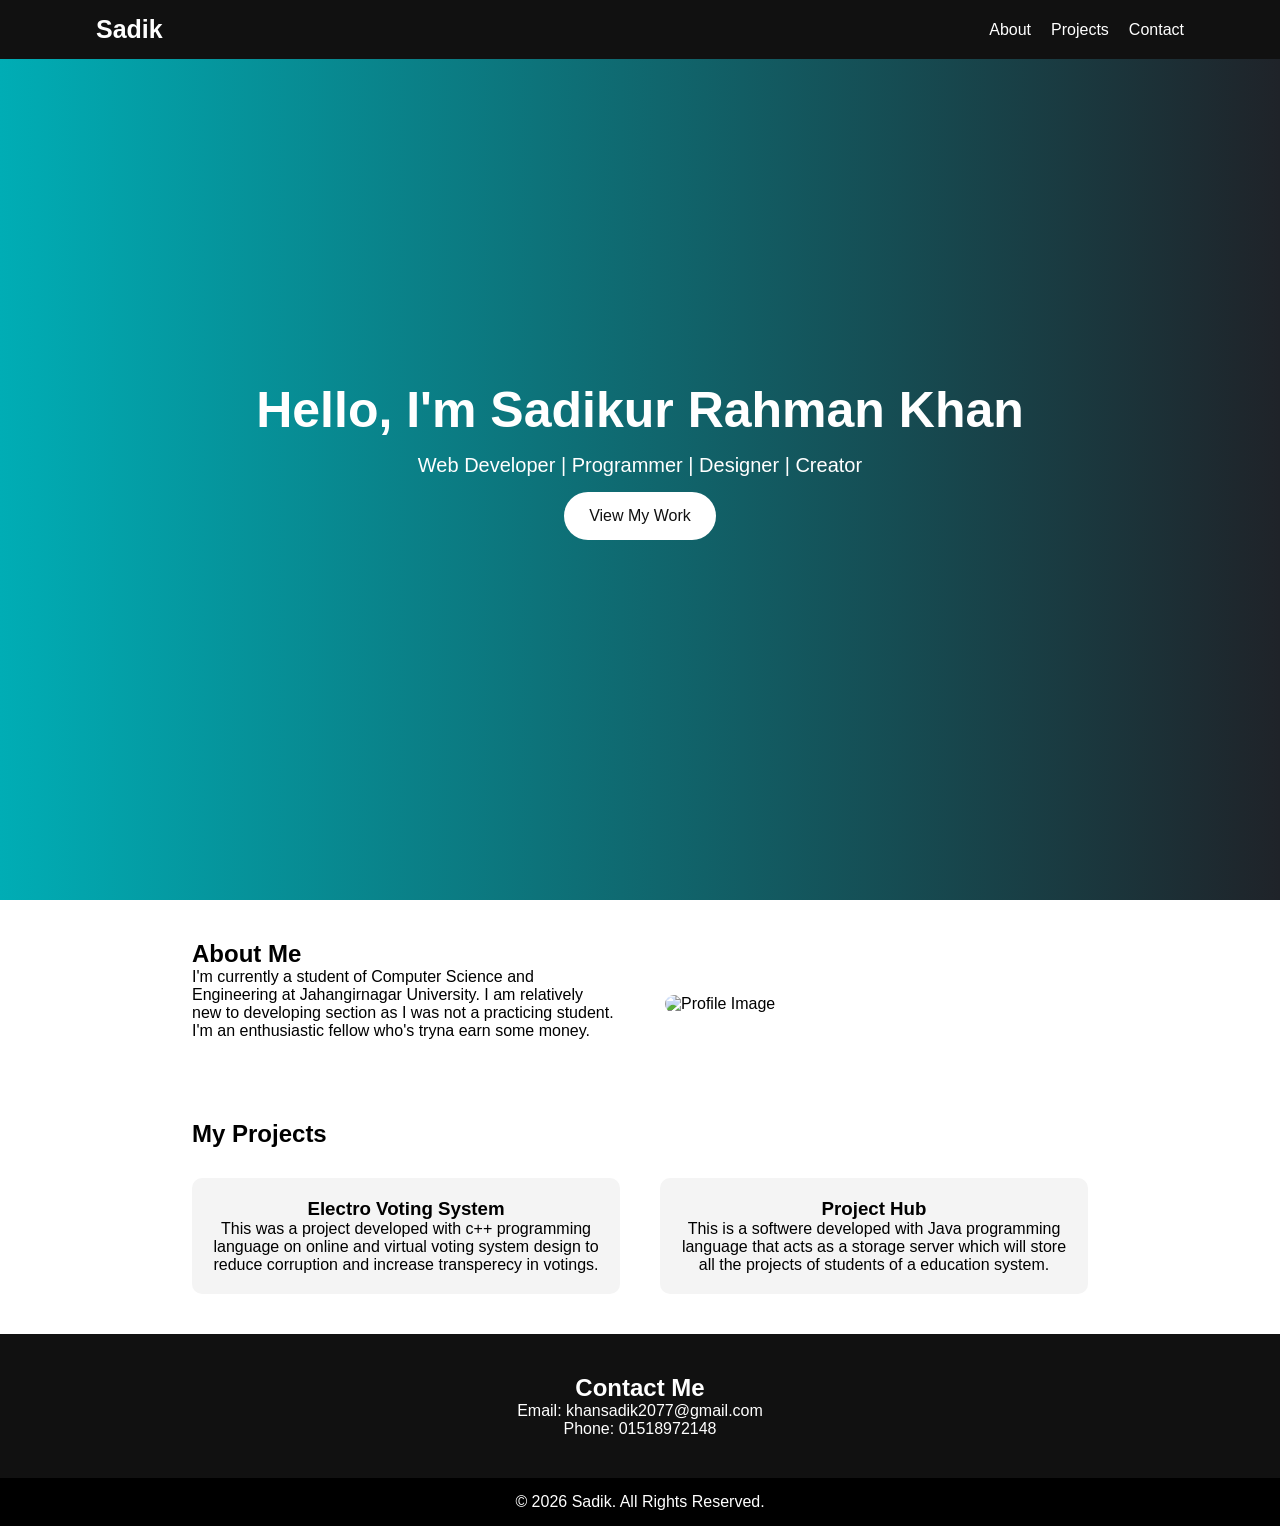
==== First.html @ 1c3bd29a "Add files via upload" ====
<!DOCTYPE html>
<html lang="en">

<head>
    <meta charset="UTF-8">
    <title>My Portfolio</title>
    <meta name="viewport" content="width=device-width, initial-scale=1.0">
    <link rel="stylesheet" href="style.css">
</head>

<body>

    <header>
        <nav>
            <div class="logo">Sadik</div>
            <ul>
                <li><a href="#about">About</a></li>
                <li><a href="#projects">Projects</a></li>
                <li><a href="#contact">Contact</a></li>
            </ul>
        </nav>
    </header>

    <section class="hero">
        <div class="hero-content">
            <h1>Hello, I'm Sadikur Rahman Khan</h1>
            <p>Web Developer | Programmer | Designer | Creator</p>
            <a href="#projects" class="btn">View My Work</a>
        </div>
    </section>

    <section id="about" class="about">
        <h2>About Me</h2>
        <div class="about-container">
            <div class="about-text">
                <p>
                    I'm currently a student of Computer Science and Engineering at Jahangirnagar University.
                    I am relatively new to developing section as I was not a practicing student. I'm an enthusiastic
                    fellow
                    who's tryna earn some money.
                </p>
            </div>
            <div class="about-image">
                <img src="resources/Screenshot 2026-02-18 160337.png" alt="Profile Image">
            </div>
        </div>
    </section>

    <section id="projects" class="projects">
        <h2>My Projects</h2>
        <div class="project-grid">

            <div class="project-card">
                <h3>Electro Voting System</h3>
                <p>This was a project developed with c++ programming language on online and virtual voting system design
                    to reduce corruption and increase transperecy in votings.</p>
            </div>

            <div class="project-card">
                <h3>Project Hub</h3>
                <p>This is a softwere developed with Java programming language that acts as a storage server which will
                    store all the projects of students of a education system.</p>
            </div>

        </div>
    </section>

    <section id="contact" class="contact">
        <h2>Contact Me</h2>
        <p>Email: khansadik2077@gmail.com</p>
        <p>Phone: 01518972148</p>
    </section>

    <footer>
        <p>© 2026 Sadik. All Rights Reserved.</p>
    </footer>

</body>

</html>
---- style.css ----
* {
    margin: 0;
    padding: 0;
    box-sizing: border-box;
    font-family: Arial, sans-serif;
}

html {
    scroll-behavior: smooth;
}

header {
    background: #111;
    padding: 15px 0;
    position: fixed;
    width: 100%;
    top: 0;
    z-index: 1000;
}

nav {
    width: 85%;
    margin: auto;
    display: flex;
    justify-content: space-between;
    align-items: center;
}

.logo {
    color: white;
    font-size: 25px;
    font-weight: bold;
}

nav ul {
    list-style: none;
    display: flex;
}

nav ul li {
    margin-left: 20px;
    justify-content: space-around;
}

nav ul li a {
    color: white;
    text-decoration: none;
    transition: 0.5s;
}

nav ul li a:hover {
    color: #00adb5;
}

/* Hero Section */
.hero {
    height: 100vh;
    background: linear-gradient(to right, #00adb5, #1f2329);
    display: flex;
    justify-content: center;
    align-items: center;
    text-align: center;
    padding-top: 60px;
    color: white;
}

.hero h1 {
    font-size: 50px;
}

.hero p {
    margin: 15px 0;
    font-size: 20px;
}

.btn {
    display: inline-block;
    padding: 15px 25px;
    background: white;
    color: #111;
    text-decoration: none;
    border-radius: 25px;
    transition: 0.2s;
}

.btn:hover {
    background: #222;
    color: white;
}

section {
    padding: 40px 15%;
}

.about-container {
    display: flex;
    flex-wrap: wrap;
    align-items: center;
    justify-content: space-between;
    gap: 50px;

}

.about h2{
    font-size: 50;
}

.about-text {
    flex: 1;
}

.about-image {
    flex: 1;
}

.about-image img {
    width: 100%;
    border-radius: 15px;
}

.project-grid {
    display: grid;
    grid-template-columns: repeat(auto-fit, minmax(250px, 1fr));
    gap: 40px;
    margin-top: 30px;
}

.project-card {
    background: #f4f4f4;
    padding: 20px;
    border-radius: 10px;
    transition: 0.5s;
    text-align: center;
}

.project-card img {
    width: 100%;
    border-radius: 15px;
}

.project-card:hover {
    transform: translateY(-10px);
}

.contact {
    text-align: center;
    background: #111;
    color: white;
}

footer {
    text-align: center;
    padding: 15px;
    background: #000;
    color: white;
}

@media(max-width: 768px) {
    .hero h1 {
        font-size: 35px;
    }

    section {
        padding: 80px 10%;
    }

    nav ul {
        display: none;
    }
}
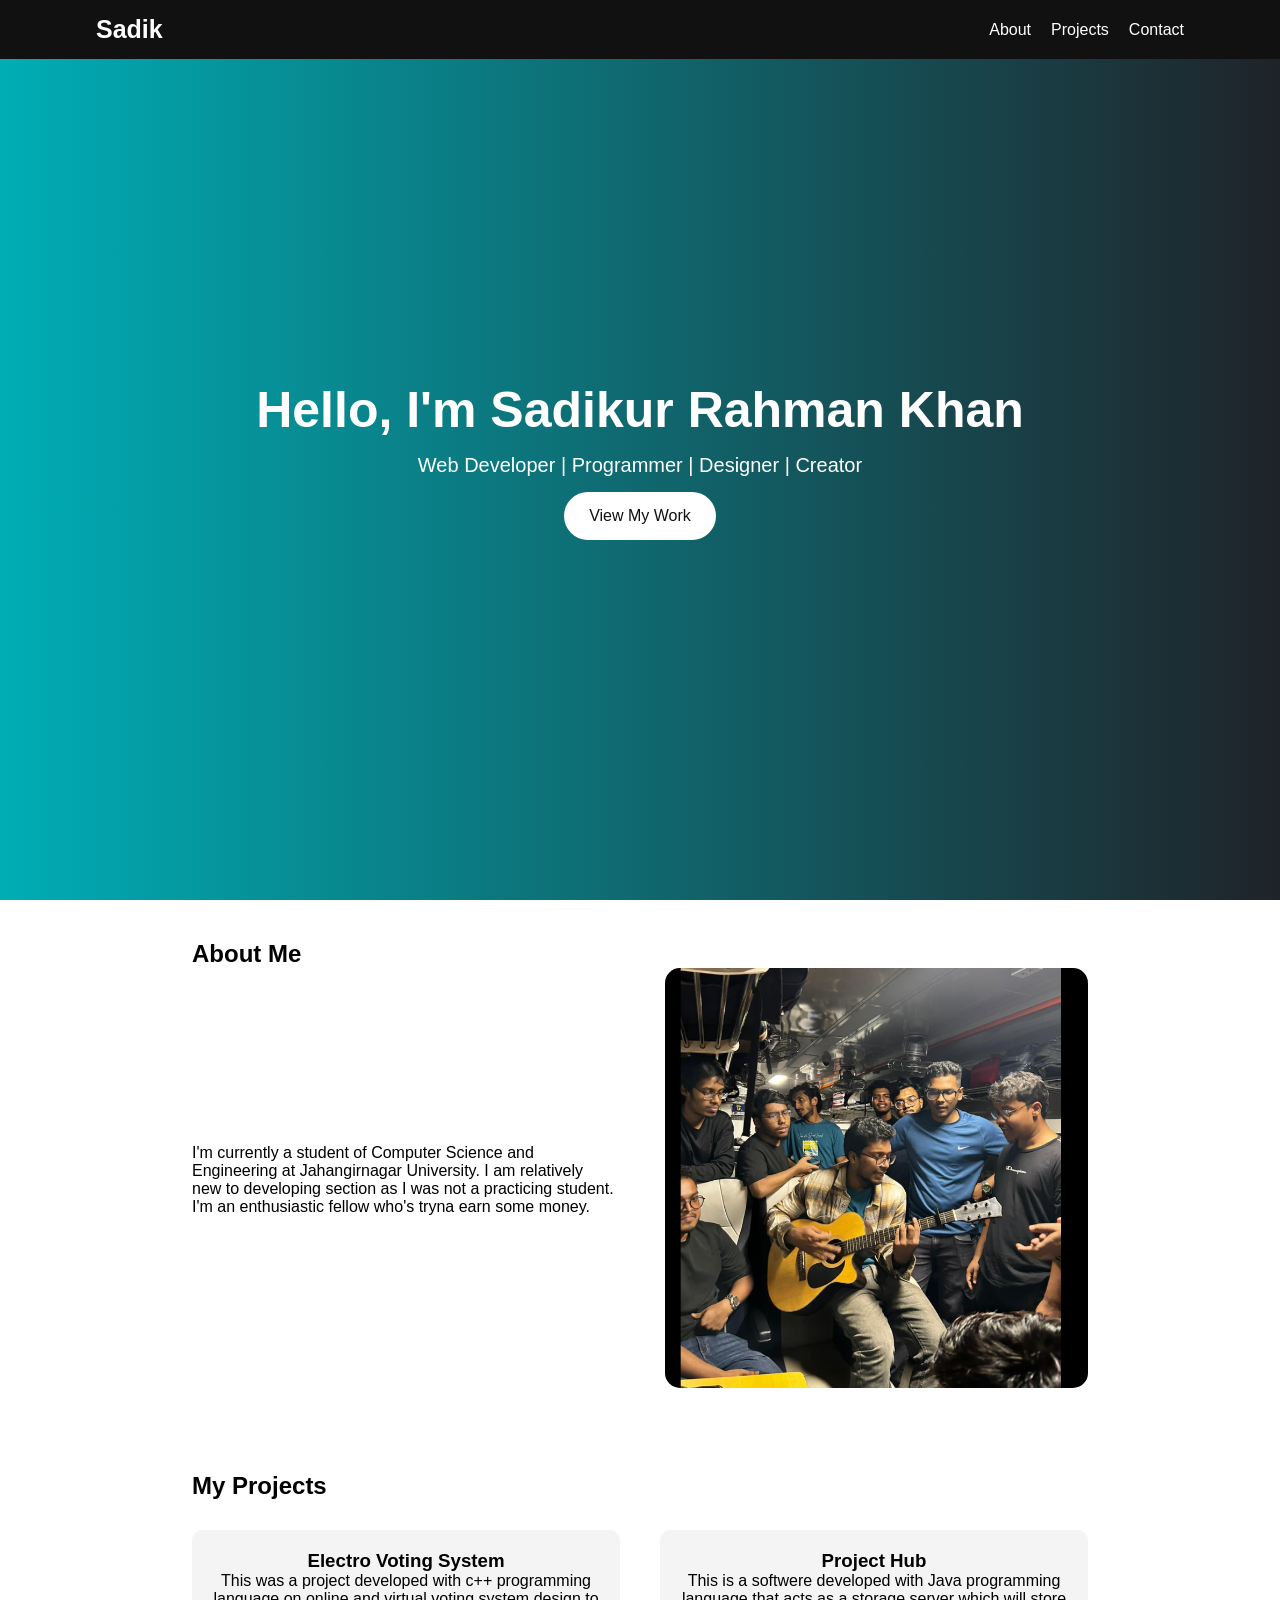
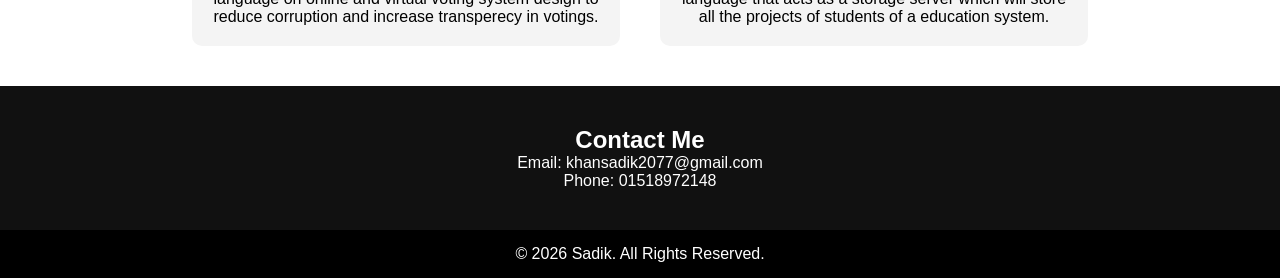
==== commit 1f798d12: "Update First.html" ====
--- a/First.html
+++ b/First.html
@@ -41,7 +41,7 @@
                 </p>
             </div>
             <div class="about-image">
-                <img src="resources/Screenshot 2026-02-18 160337.png" alt="Profile Image">
+                <img src="Screenshot 2026-02-18 160337.png" alt="Profile Image">
             </div>
         </div>
     </section>
@@ -77,4 +77,5 @@
 
 </body>
 
-</html>+
+</html>
